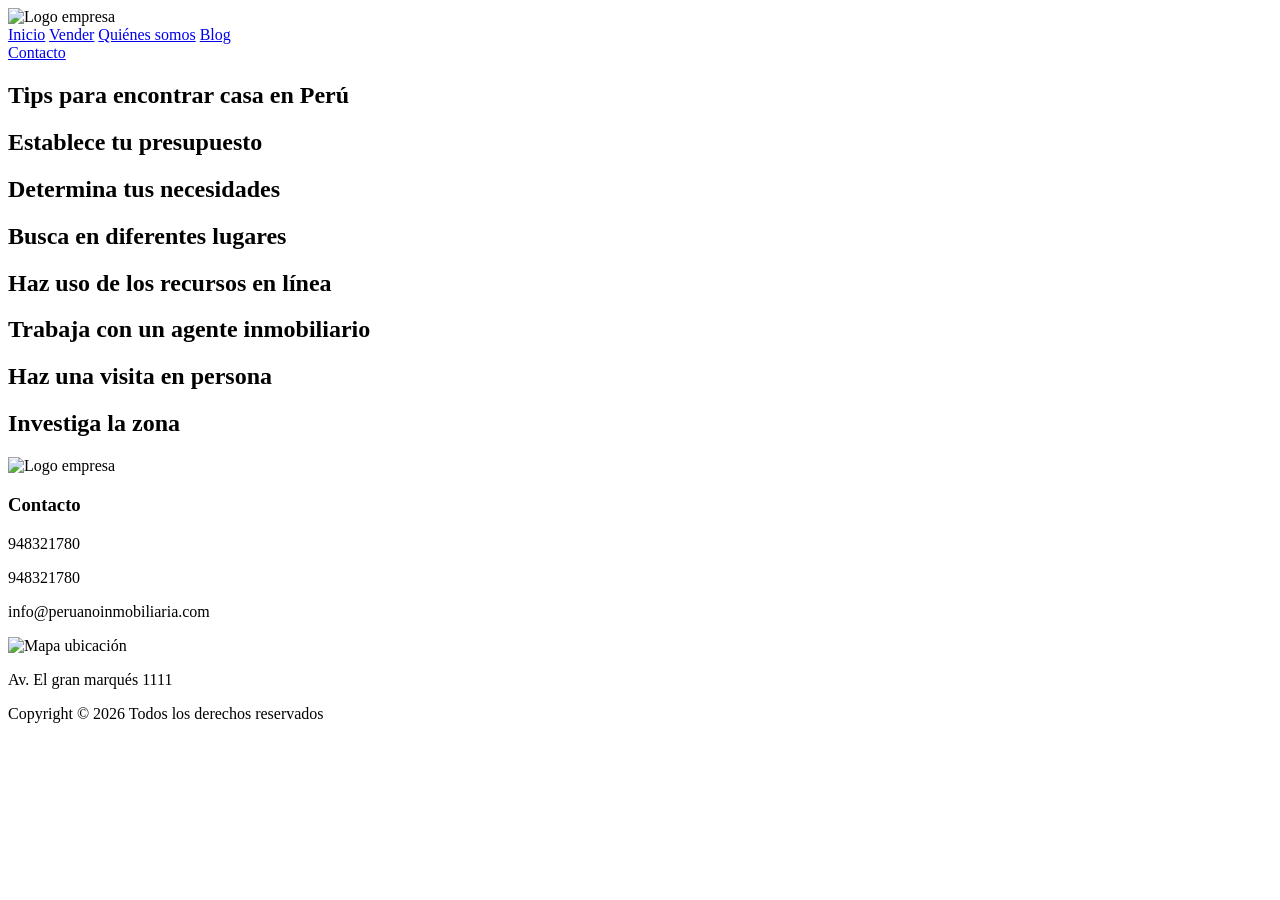
==== articulo1.html @ 03a5dbd7 "Sincronizando nuevos archivos html, css y ajustes en index" ====
<!DOCTYPE html>

<html lang="es">

<head>
    <meta charset="UTF-8">
    <meta name="viewport" content="width=device-width, initial-scale=1.0">
    <title>Tips para encontrar casa en Perú</title>
    <link rel="stylesheet" href="/CSS/art1.css">
</head>

<body>

    <!-- HEADER -->
    <header class="header">

        <div class="logo">
            <img src="../IMG/logo.png" alt="Logo empresa">
        </div>

        <nav class="nav">
            <a href="../index.html">Inicio</a>
            <a href="#">Vender</a>
            <a href="#">Quiénes somos</a>
            <a href="inicio-blog.html">Blog</a>
        </nav>

        <div class="header-btn">
            <a href="#">Contacto</a>
        </div>

    </header>

    <!-- HERO -->
    <section class="hero">

        <div class="overlay">
            <h1>Tips para encontrar casa en Perú</h1>
        </div>

    </section>

    <!-- CONTENIDO PRINCIPAL -->
    <main class="container">

        <section class="intro">
            <p>
                <!-- Aquí va el párrafo introductorio -->
            </p>
        </section>

        <!-- CONSEJO 1 -->
        <article class="tip-card">

            <div class="icon"></div>

            <div class="tip-content">
                <h2>Establece tu presupuesto</h2>
                <p>
                    <!-- Aquí va contenido del consejo -->
                </p>
            </div>

        </article>

        <!-- CONSEJO 2 -->
        <article class="tip-card">

            <div class="icon"></div>

            <div class="tip-content">
                <h2>Determina tus necesidades</h2>
                <p>
                    <!-- Aquí va contenido del consejo -->
                </p>
            </div>

        </article>

        <!-- CONSEJO 3 -->
        <article class="tip-card">

            <div class="icon"></div>

            <div class="tip-content">
                <h2>Busca en diferentes lugares</h2>
                <p>
                    <!-- Aquí va contenido del consejo -->
                </p>
            </div>

        </article>

        <!-- CONSEJO 4 -->
        <article class="tip-card">

            <div class="icon"></div>

            <div class="tip-content">
                <h2>Haz uso de los recursos en línea</h2>
                <p>
                    <!-- Aquí va contenido del consejo -->
                </p>
            </div>

        </article>

        <!-- CONSEJO 5 -->
        <article class="tip-card">

            <div class="icon"></div>

            <div class="tip-content">
                <h2>Trabaja con un agente inmobiliario</h2>
                <p>
                    <!-- Aquí va contenido del consejo -->
                </p>
            </div>

        </article>

        <!-- CONSEJO 6 -->
        <article class="tip-card">

            <div class="icon"></div>

            <div class="tip-content">
                <h2>Haz una visita en persona</h2>
                <p>
                    <!-- Aquí va contenido del consejo -->
                </p>
            </div>

        </article>

        <!-- CONSEJO 7 -->
        <article class="tip-card">

            <div class="icon"></div>

            <div class="tip-content">
                <h2>Investiga la zona</h2>
                <p>
                    <!-- Aquí va contenido del consejo -->
                </p>
            </div>

        </article>

        <!-- CONCLUSIÓN -->
        <section class="conclusion">
            <p>
                <!-- Aquí va el párrafo final o conclusión -->
            </p>
        </section>

    </main>

    <!-- FOOTER -->
    <footer class="footer">

        <div class="footer-box logo-box">
            <img src="../IMG/logo.png" alt="Logo empresa">

            <p>
                <!-- Aquí va descripción de empresa -->
            </p>
        </div>

        <div class="footer-box contact-box">
            <h3>Contacto</h3>

            <p>948321780</p>
            <p>948321780</p>
            <p>info@peruanoinmobiliaria.com</p>
        </div>

        <div class="footer-box map-box">
            <img src="../IMG/mapa.jpg" alt="Mapa ubicación">

            <p>Av. El gran marqués 1111</p>
        </div>

    </footer>

    <!-- COPYRIGHT -->
    <section class="copyright">
        <p>Copyright © 2026 Todos los derechos reservados</p>
    </section>

</body>

</html>
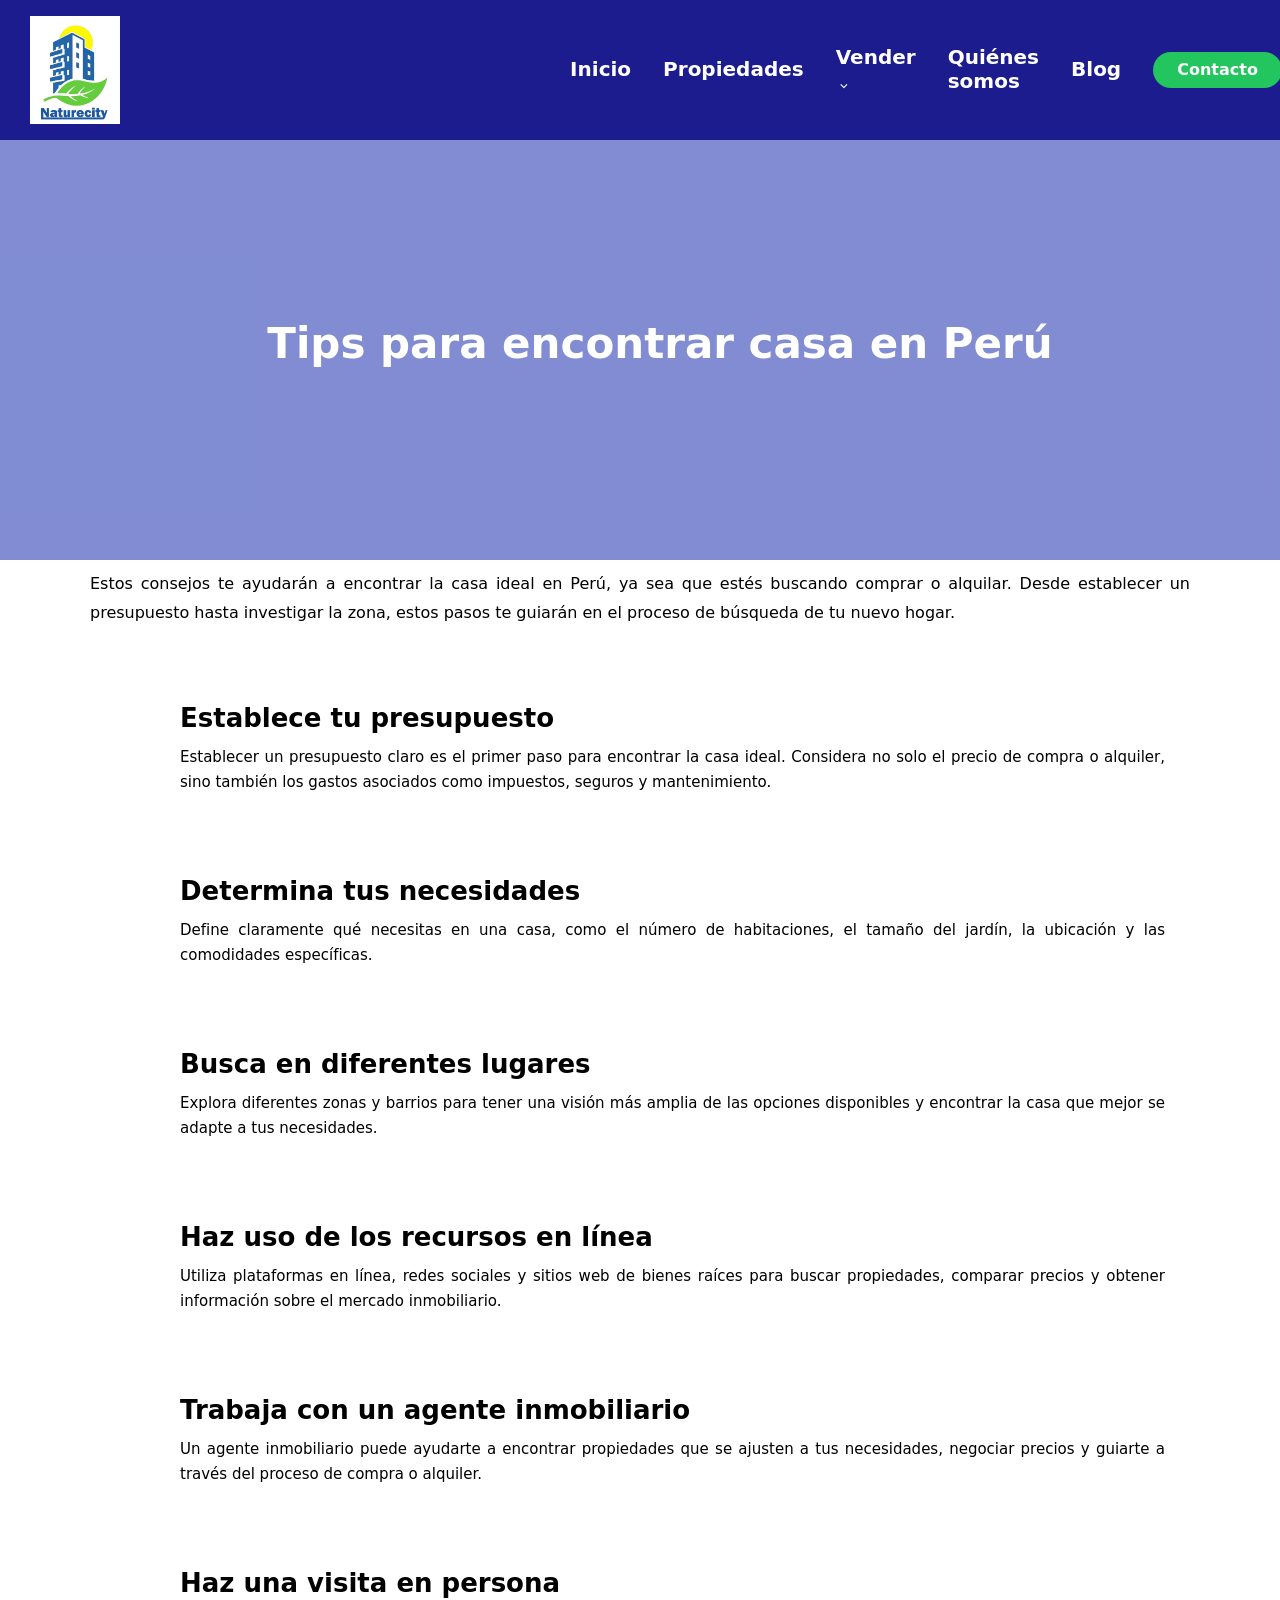
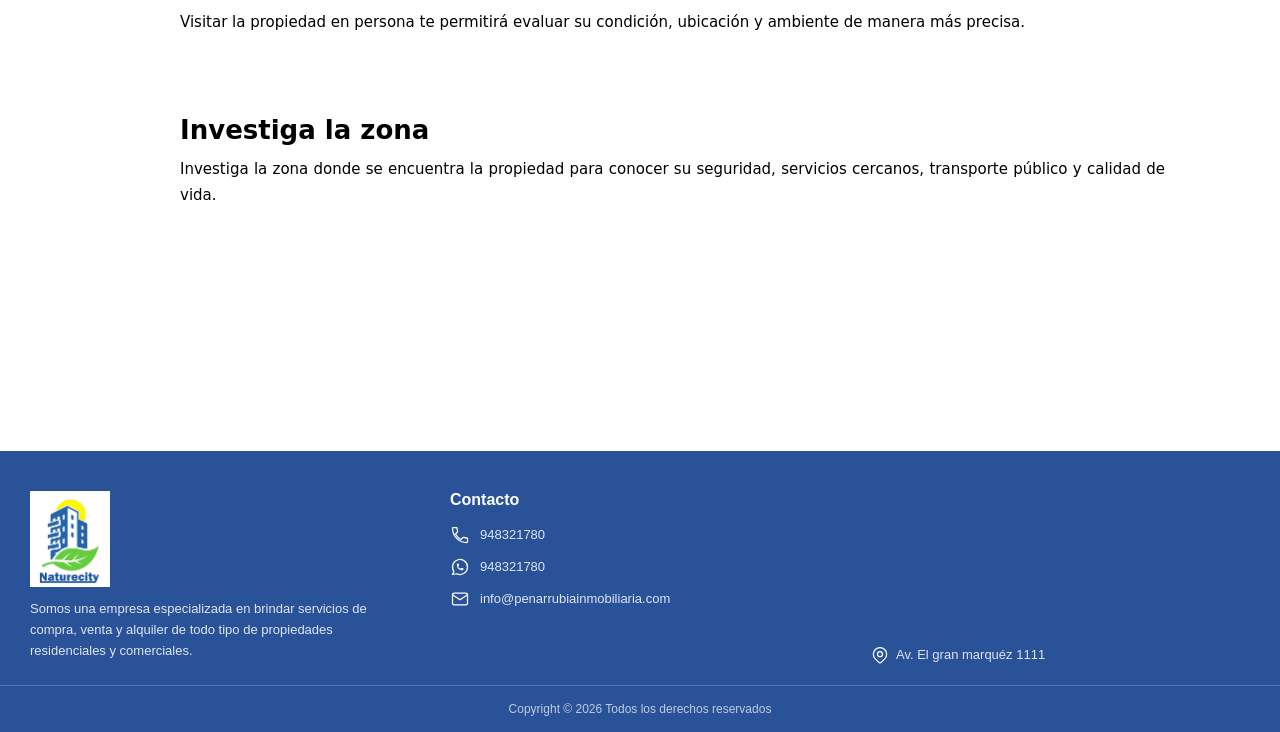
==== commit cba28ad8: "Actualización de estilos CSS y archivos HTML de artículos y blog" ====
--- a/articulo1.html
+++ b/articulo1.html
@@ -1,34 +1,40 @@
 <!DOCTYPE html>
-
 <html lang="es">
-
 <head>
     <meta charset="UTF-8">
     <meta name="viewport" content="width=device-width, initial-scale=1.0">
+     <link rel="stylesheet" href="css/art1.css">
     <title>Tips para encontrar casa en Perú</title>
-    <link rel="stylesheet" href="/CSS/art1.css">
 </head>
 
 <body>
-
-    <!-- HEADER -->
-    <header class="header">
-
-        <div class="logo">
-            <img src="../IMG/logo.png" alt="Logo empresa">
-        </div>
-
-        <nav class="nav">
-            <a href="../index.html">Inicio</a>
-            <a href="#">Vender</a>
-            <a href="#">Quiénes somos</a>
-            <a href="inicio-blog.html">Blog</a>
-        </nav>
-
-        <div class="header-btn">
-            <a href="#">Contacto</a>
-        </div>
-
+    <header class="navbar">
+        <div class="logo-container">
+            <img src="img/logo.png" alt="Logo" class="logo">
+            <nav> <!-- Desde aqui empieza el menu de navegacion -->
+                <ul class="nav-links"> <!-- Aquie empiezan las listas de navegacion que aparece en el menu-->
+                    <li>
+                        <a href="index.html">Inicio</a>
+                    </li>
+                    <li>
+                        <a href="propiedades.html">Propiedades</a>
+                    </li>
+                    <li class="dropdown">
+                            <a href="#">Vender <span class="arrow">⌵</span></a>
+                    
+                        <ul class="submenu">
+                            <li><a href="#">Comprar</a></li>
+                            <li><a href="#">Alquilar</a></li>
+                        </ul>
+                    </li>
+                    <li><a href="#" class="active">Quiénes somos</a></li>
+                    <li>
+                        <a href="blog.html">Blog</a>
+                    </li>
+                </ul>
+            </nav>
+        </div>
+        <button class="btn-contacto">Contacto</button>
     </header>
 
     <!-- HERO -->
@@ -45,7 +51,7 @@
 
         <section class="intro">
             <p>
-                <!-- Aquí va el párrafo introductorio -->
+                Estos consejos te ayudarán a encontrar la casa ideal en Perú, ya sea que estés buscando comprar o alquilar. Desde establecer un presupuesto hasta investigar la zona, estos pasos te guiarán en el proceso de búsqueda de tu nuevo hogar.
             </p>
         </section>
 
@@ -58,6 +64,7 @@
                 <h2>Establece tu presupuesto</h2>
                 <p>
                     <!-- Aquí va contenido del consejo -->
+                    Establecer un presupuesto claro es el primer paso para encontrar la casa ideal. Considera no solo el precio de compra o alquiler, sino también los gastos asociados como impuestos, seguros y mantenimiento.
                 </p>
             </div>
 
@@ -72,6 +79,7 @@
                 <h2>Determina tus necesidades</h2>
                 <p>
                     <!-- Aquí va contenido del consejo -->
+                    Define claramente qué necesitas en una casa, como el número de habitaciones, el tamaño del jardín, la ubicación y las comodidades específicas.
                 </p>
             </div>
 
@@ -86,6 +94,7 @@
                 <h2>Busca en diferentes lugares</h2>
                 <p>
                     <!-- Aquí va contenido del consejo -->
+                    Explora diferentes zonas y barrios para tener una visión más amplia de las opciones disponibles y encontrar la casa que mejor se adapte a tus necesidades.
                 </p>
             </div>
 
@@ -100,6 +109,7 @@
                 <h2>Haz uso de los recursos en línea</h2>
                 <p>
                     <!-- Aquí va contenido del consejo -->
+                    Utiliza plataformas en línea, redes sociales y sitios web de bienes raíces para buscar propiedades, comparar precios y obtener información sobre el mercado inmobiliario.
                 </p>
             </div>
 
@@ -114,6 +124,7 @@
                 <h2>Trabaja con un agente inmobiliario</h2>
                 <p>
                     <!-- Aquí va contenido del consejo -->
+                    Un agente inmobiliario puede ayudarte a encontrar propiedades que se ajusten a tus necesidades, negociar precios y guiarte a través del proceso de compra o alquiler.
                 </p>
             </div>
 
@@ -128,6 +139,7 @@
                 <h2>Haz una visita en persona</h2>
                 <p>
                     <!-- Aquí va contenido del consejo -->
+                    Visitar la propiedad en persona te permitirá evaluar su condición, ubicación y ambiente de manera más precisa.
                 </p>
             </div>
 
@@ -142,6 +154,7 @@
                 <h2>Investiga la zona</h2>
                 <p>
                     <!-- Aquí va contenido del consejo -->
+                    Investiga la zona donde se encuentra la propiedad para conocer su seguridad, servicios cercanos, transporte público y calidad de vida.
                 </p>
             </div>
 
@@ -151,6 +164,7 @@
         <section class="conclusion">
             <p>
                 <!-- Aquí va el párrafo final o conclusión -->
+                Siguiendo estos consejos, estarás mejor preparado para encontrar la casa ideal en Perú que se ajuste a tus necesidades y presupuesto. Recuerda ser paciente y persistente en tu búsqueda, ¡tu nuevo hogar te está esperando!
             </p>
         </section>
 
@@ -158,35 +172,65 @@
 
     <!-- FOOTER -->
     <footer class="footer">
-
-        <div class="footer-box logo-box">
-            <img src="../IMG/logo.png" alt="Logo empresa">
-
-            <p>
-                <!-- Aquí va descripción de empresa -->
+    <div class="footer-inner">
+
+        <!-- columna 1: logo y descripción -->
+        <div class="footer-col">
+            <img src="img/logo.png" alt="Logo" class="footer-logo">
+            <p>Somos una empresa especializada en brindar servicios de compra, venta y alquiler de todo tipo de propiedades residenciales y comerciales.</p>
+        </div>
+
+        <!-- columna 2: contacto -->
+        <div class="footer-col footer-contacto">
+            <h3>Contacto</h3>
+            <div class="footer-item">
+                <svg xmlns="http://www.w3.org/2000/svg" viewBox="0 0 24 24" stroke-width="1.5" stroke-linecap="round" stroke-linejoin="round" class="footer-icon">
+                    <path stroke="none" d="M0 0h24v24H0z" fill="none"/>
+                    <path d="M6.62 10.79C8.06 13.62 10.38 15.93 13.21 17.38L15.41 15.18C15.68 14.91 16.08 14.82 16.43 14.94C17.55 15.31 18.76 15.51 20 15.51C20.55 15.51 21 15.96 21 16.51V20C21 20.55 20.55 21 20 21C10.61 21 3 13.39 3 4C3 3.45 3.45 3 4 3H7.5C8.05 3 8.5 3.45 8.5 4C8.5 5.25 8.7 6.45 9.07 7.57C9.18 7.92 9.1 8.31 8.82 8.59L6.62 10.79Z"/>
+                </svg>
+                <span>948321780</span>
+            </div>
+            <div class="footer-item">
+                <svg xmlns="http://www.w3.org/2000/svg" viewBox="0 0 24 24" stroke-width="1.5" stroke-linecap="round" stroke-linejoin="round" class="footer-icon">
+                    <path stroke="none" d="M0 0h24v24H0z" fill="none"/>
+                    <path d="M3 21l1.65 -3.8a9 9 0 1 1 3.4 2.9l-5.05 .9"/>
+                    <path d="M9 10a.5 .5 0 0 0 1 0v-1a.5 .5 0 0 0 -1 0v1a5 5 0 0 0 5 5h1a.5 .5 0 0 0 0 -1h-1a.5 .5 0 0 0 0 1"/>
+                </svg>
+                <span>948321780</span>
+            </div>
+            <div class="footer-item">
+                <svg xmlns="http://www.w3.org/2000/svg" viewBox="0 0 24 24" stroke-width="1.5" stroke-linecap="round" stroke-linejoin="round" class="footer-icon">
+                    <path stroke="none" d="M0 0h24v24H0z" fill="none"/>
+                    <path d="M3 7a2 2 0 0 1 2 -2h14a2 2 0 0 1 2 2v10a2 2 0 0 1 -2 2h-14a2 2 0 0 1 -2 -2v-10z"/>
+                    <path d="M3 7l9 6l9 -6"/>
+                </svg>
+                <span>info@penarrubiainmobiliaria.com</span>
+            </div>
+        </div>
+
+        <!-- columna 3: mapa -->
+        <div class="footer-col footer-mapa">
+            <iframe
+                src="https://www.google.com/maps/embed?pb=!1m18!1m12!1m3!1d3153.0!2d-3.6!3d40.4!2m3!1f0!2f0!3f0!3m2!1i1024!2i768!4f13.1!3m3!1m2!1s0x0%3A0x0!2zNDAlMjczMi40IlMgM8KwMzYnMDAuMCJX!5e0!3m2!1ses!2ses!4v1"
+                width="100%" height="150" style="border:0; border-radius:8px;" allowfullscreen="" loading="lazy">
+            </iframe>
+            <p class="footer-direccion">
+                <svg xmlns="http://www.w3.org/2000/svg" viewBox="0 0 24 24" stroke-width="1.5" stroke-linecap="round" stroke-linejoin="round" class="footer-icon">
+                    <path stroke="none" d="M0 0h24v24H0z" fill="none"/>
+                    <path d="M12 11m-3 0a3 3 0 1 0 6 0a3 3 0 1 0 -6 0"/>
+                    <path d="M17.657 16.657l-4.243 4.243a2 2 0 0 1 -2.827 0l-4.244 -4.243a8 8 0 1 1 11.314 0z"/>
+                </svg>
+                Av. El gran marquéz 1111
             </p>
         </div>
 
-        <div class="footer-box contact-box">
-            <h3>Contacto</h3>
-
-            <p>948321780</p>
-            <p>948321780</p>
-            <p>info@peruanoinmobiliaria.com</p>
-        </div>
-
-        <div class="footer-box map-box">
-            <img src="../IMG/mapa.jpg" alt="Mapa ubicación">
-
-            <p>Av. El gran marqués 1111</p>
-        </div>
-
-    </footer>
-
-    <!-- COPYRIGHT -->
-    <section class="copyright">
+    </div>
+
+    <!-- copyright -->
+    <div class="footer-copyright">
         <p>Copyright © 2026 Todos los derechos reservados</p>
-    </section>
+    </div>
+</footer>
 
 </body>
 
--- a/css/art1.css
+++ b/css/art1.css
@@ -0,0 +1,555 @@
+* {
+    padding: 0;
+    margin: 0;
+    font-family: system-ui, -apple-system, BlinkMacSystemFont, 'Segoe UI', Roboto, Oxygen, Ubuntu, Cantarell, 'Open Sans', 'Helvetica Neue', sans-serif;
+}
+
+body {
+    background-color: rgb(45, 174, 43)
+        /* Ahora el verde solo vivirá dentro del header */
+}
+
+body {
+    background: white;
+    margin: 0;
+    padding: 0;
+
+}
+
+header {
+    /* Estilos para el header o encabezado*/
+    background-color: rgb(28, 28, 143);
+    /* Ajusta el color según tus necesidades */
+    display: flex;
+    justify-content: center;
+    /* Centra horizontalmente el contenido del header */
+    align-items: center;
+    /* Centra verticalmente el contenido del header */
+    height: 140px;
+    /* Ajusta la altura del header según tus necesidades */
+}
+
+.logo-container {
+    display: flex;
+    /* Establece el contenedor como un flexbox */
+    justify-content: space-between;
+    /* Centra horizontalmente los elementos dentro del contenedor */
+    align-items: center;
+    /* Centra verticalmente los elementos dentro del contenedor */
+    gap: 450px;
+    /* Ajusta el valor según tus necesidades */
+    width: 100%;
+    /* Asegura que el contenedor ocupe todo el ancho disponible */
+    padding: 0 2rem;
+    /* Agrega un poco de espacio a los lados del contenedor */
+    height: 150px;
+    /* Asegura que el contenedor tenga la misma altura que el header */
+}
+
+nav {
+    display: flex;
+    align-items: center;
+    /* Ajusta el espacio entre los enlaces */
+
+
+}
+
+.nav-links {
+    display: flex;
+    align-items: center;
+    gap: 2rem;
+    list-style: none;
+}
+
+.nav-links li {
+    position: relative;
+    /* Establece la posición relativa para el elemento de la lista */
+}
+
+nav li a {
+    text-decoration: none;
+    /* Elimina el subrayado de los enlaces */
+    color: white;
+    /* Ajusta el color según tus necesidades */
+    font-size: 20px;
+    /* Ajusta el valor según tus necesidades */
+    font-weight: 600;
+    /* Ajusta el valor según tus necesidades */
+    border-bottom: 2px solid transparent;
+    /* Agrega un borde inferior transparente para el efecto hover */
+    transition: border-color .4s ease;
+    /* Agrega una transición suave para el efecto hover */
+    display: block;
+
+}
+
+nav li a:hover {
+    border-bottom: 2px solid white;
+    /* Cambia el color del borde inferior al hacer hover */
+}
+
+.menu {
+    list-style: none;
+    /* Elimina los puntos de la lista */
+    display: flex;
+    gap: 2rem;
+}
+
+/*Menu con dropdown*/
+.menu {
+    list-style: none;
+    display: flex;
+    gap: 2rem;
+}
+
+/*PADRE*/
+.menu li {
+    position: relative;
+    /* Establece la posición relativa para el elemento de la lista */
+
+}
+
+/*links*/
+.menu a {
+    text-decoration: none;
+    color: white;
+    font-size: 20px;
+    font-weight: 600;
+}
+
+/*Submenu oculto*/
+.submenu {
+    position: absolute;
+    top: 100%;
+    left: 0;
+    background: white;
+    list-style: none;
+    padding: 0;
+    margin: 0;
+    min-width: 160px;
+    border-radius: 6px;
+    box-shadow: 0 4px 12px rgba(0, 0, 0, 0.2);
+    z-index: 999;
+
+    /* Animación slide down */
+    max-height: 0;
+    /* ← empieza colapsado */
+    overflow: hidden;
+    /* ← oculta el contenido */
+    opacity: 0;
+    transition: max-height 0.35s ease, opacity 0.3s ease, padding 0.3s ease;
+}
+
+.submenu li a {
+    display: block;
+    padding: 10px 16px;
+    color: black;
+    font-size: 15px;
+    font-weight: 400;
+    text-decoration: none;
+    transition: background 0.2s ease;
+}
+
+.submenu li a:hover {
+    background: #f2f2f2;
+}
+
+.dropdown:hover .submenu {
+    max-height: 200px;
+    /* ← se expande hacia abajo */
+    opacity: 1;
+    padding: 6px 0;
+}
+
+.arrow {
+    display: inline-block;
+    transition: transform 0.3s;
+    font-size: 12px;
+    margin-left: 4px;
+}
+
+.dropdown:hover .arrow {
+    transform: rotate(180deg);
+}
+
+.btn-contacto {
+    background-color: #22c55e;
+    color: white;
+    border: none;
+    padding: 10px 24px;
+    border-radius: 999px;
+    font-size: 16px;
+    font-weight: 600;
+    cursor: pointer;
+    transition: background-color 0.3s ease, transform 0.2s ease, box-shadow 0.3s ease;
+
+    /* Esto es importante para que se vea bien en <button> */
+    outline: none;
+    font-family: inherit;
+    /* ← los <button> no heredan la fuente automáticamente */
+    line-height: 1;
+}
+
+.btn-contacto:hover {
+    background-color: #16a34a;
+    transform: translateY(-2px);
+    box-shadow: 0 6px 16px rgba(34, 197, 94, 0.4);
+}
+
+.btn-contacto:active {
+    transform: translateY(0);
+    box-shadow: none;
+}
+
+.page-wrapper {
+    max-width: 1100px;
+    margin: 0 auto;
+    background: white;
+    box-shadow: 0 0 20px rgba(0, 0, 0, 0.1);
+}
+
+.portada-container {
+    width: 100%;
+}
+
+.portada {
+    width: 100%;
+    height: 100%;
+    object-fit: cover;
+    display: block;
+}
+
+img {
+    width: 90px;
+
+}
+/* ================= HERO ================= */
+
+.hero {
+    background-image: url("../IMG/casa-banner.jpg");
+    background-size: cover;
+    background-position: center;
+    height: 380px;
+    position: relative;
+}
+
+.overlay {
+    width: 100%;
+    height: 100%;
+    background: rgba(26, 47, 173, 0.55);
+    display: flex;
+    justify-content: center;
+    align-items: center;
+    padding: 20px;
+}
+
+.overlay h1 {
+    color: white;
+    font-size: 42px;
+    font-weight: 700;
+    text-align: center;
+    max-width: 800px;
+    line-height: 1.3;
+    border-bottom: 4px solid var(--accent);
+    padding-bottom: 12px;
+}
+
+/* ================= MAIN ================= */
+
+.container {
+    max-width: 1100px;
+    margin: auto;
+    padding: 50px 30px;
+    background-color: white;
+}
+
+.intro {
+    margin-bottom: 50px;
+}
+
+.intro p {
+    font-size: 16px;
+    line-height: 1.8;
+    color: var(--text-light);
+    text-align: justify;
+}
+
+/* ================= TIPS ================= */
+
+.tip-card {
+    display: flex;
+    align-items: flex-start;
+    gap: 20px;
+    margin-bottom: 30px;
+    background: white;
+    padding: 25px;
+    border-radius: 12px;
+    box-shadow: var(--shadow);
+}
+
+.icon {
+    width: 45px;
+    height: 45px;
+    background-color: var(--accent);
+    border-radius: 50%;
+    flex-shrink: 0;
+    margin-top: 5px;
+}
+
+.tip-content {
+    flex: 1;
+}
+
+.tip-content h2 {
+    color: var(--primary);
+    font-size: 26px;
+    margin-bottom: 12px;
+    font-weight: 700;
+}
+
+.tip-content p {
+    font-size: 15px;
+    line-height: 1.7;
+    color: var(--text-light);
+    text-align: justify;
+}
+
+/* ================= CONCLUSION ================= */
+
+.conclusion {
+    margin-top: 40px;
+    background: var(--dark-section);
+    padding: 35px;
+    border-radius: 12px;
+}
+
+.conclusion p {
+    font-size: 16px;
+    line-height: 1.8;
+    color: rgba(255,255,255,0.9);
+    text-align: justify;
+}
+
+/* ================= FOOTER ================= */
+/* PIE */
+.footer {
+    background: #2a5298;
+    width: 100%;
+    box-sizing: border-box;
+}
+
+.footer-inner {
+    display: flex;
+    flex-direction: row;
+    align-items: flex-start;
+    gap: 40px;
+    padding: 40px 30px 20px 30px;
+    box-sizing: border-box;
+}
+
+.footer-col {
+    flex: 1;
+}
+
+.footer-logo {
+    width: 80px;
+    margin-bottom: 12px;
+    display: block;
+}
+
+.footer-col p {
+    font-size: 13px;
+    color: rgba(255, 255, 255, 0.85);
+    font-family: Arial, sans-serif;
+    line-height: 1.6;
+    margin: 0;
+}
+
+.footer-contacto h3 {
+    color: white;
+    font-size: 16px;
+    font-weight: 700;
+    font-family: Arial, sans-serif;
+    margin: 0 0 16px 0;
+}
+
+.footer-item {
+    display: flex;
+    align-items: center;
+    gap: 10px;
+    margin-bottom: 12px;
+}
+
+.footer-item span {
+    color: rgba(255, 255, 255, 0.85);
+    font-size: 13px;
+    font-family: Arial, sans-serif;
+}
+
+.footer-icon {
+    width: 20px;
+    height: 20px;
+    stroke: white;
+    fill: none;
+    flex-shrink: 0;
+}
+
+.footer-direccion {
+    display: flex;
+    align-items: center;
+    gap: 6px;
+    margin-top: 8px;
+    color: rgba(255, 255, 255, 0.85) !important;
+    font-size: 13px;
+    font-family: Arial, sans-serif;
+}
+
+.footer-copyright {
+    text-align: center;
+    padding: 16px;
+    border-top: 1px solid rgba(255, 255, 255, 0.2);
+}
+
+.footer-copyright p {
+    color: rgba(255, 255, 255, 0.7);
+    font-size: 12px;
+    font-family: Arial, sans-serif;
+    margin: 0;
+}
+
+
+/* ---- PROPIEDADES ---- */
+
+.propiedades-seccion {
+  max-width: 1200px; /* Ancho máximo para centrar el contenido */
+  margin: 40px auto; /* Centra la sección y agrega espacio arriba y abajo */
+  padding: 0 20px; /* Espacio horizontal para que no toque los bordes en pantallas pequeñas */
+}
+
+.propiedades-seccion h1 {
+  font-size: 28px;
+  margin-bottom: 30px;
+  color: #1a2fad;
+}
+
+.propiedades-grid {
+  display: grid;
+  grid-template-columns: repeat(4, 1fr);
+  gap: 20px;
+}
+.filtros {
+  display: flex;
+  gap: 10px;
+  margin-bottom: 25px;
+}
+
+.filtro-btn {
+  padding: 8px 20px;
+  border-radius: 6px;
+  border: 2px solid #1a2fad;
+  background: white;
+  color: #1a2fad;
+  font-size: 14px;
+  cursor: pointer;
+  transition: all 0.2s;
+}
+
+.filtro-btn:hover {
+  background: #1a2fad;
+  color: white;
+}
+
+.filtro-btn.activo {
+  background: #1a2fad;
+  color: white;
+}
+
+.prop-card {
+  background: white;
+  border-radius: 12px;
+  overflow: hidden;
+  box-shadow: 0 2px 10px rgba(0,0,0,0.08);
+  transition: transform 0.2s;
+}
+
+.prop-card:hover {
+  transform: translateY(-4px);
+}
+
+.prop-card img {
+  width: 100%;
+  height: 180px;
+  object-fit: cover;
+}
+
+.prop-info {
+  padding: 15px;
+}
+
+.prop-info h3 {
+  font-size: 16px;
+  margin-bottom: 5px;
+}
+
+.prop-ubicacion {
+  font-size: 12px;
+  color: #888;
+  margin-bottom: 8px;
+}
+
+.prop-precio {
+  font-size: 17px;
+  font-weight: bold;
+  color: #1a2fad;
+  margin-bottom: 8px;
+}
+
+.prop-detalles {
+  font-size: 12px;
+  color: #666;
+}
+
+.prop-btn {
+  display: inline-block;
+  background: #1a2fad;
+  color: white;
+  padding: 8px 16px;
+  border-radius: 6px;
+  text-decoration: none;
+  font-size: 13px;
+}
+
+.prop-botones {
+  display: flex;
+  align-items: center;
+  gap: 10px;
+  margin-top: 12px;
+}
+
+.prop-disponible {
+  padding: 8px 16px;
+  border-radius: 6px;
+  font-size: 13px;
+  font-weight: bold;
+  cursor: default;
+}
+
+.disponible {
+  background: #27ae60;
+  color: white;
+  border: none;
+}
+
+.no-disponible {
+  background: #e74c3c;
+  color: white;
+  border: none;
+}
+
+@media (max-width: 900px) {
+  .propiedades-grid { grid-template-columns: repeat(2, 1fr); }
+}
+
+@media (max-width: 500px) {
+  .propiedades-grid { grid-template-columns: 1fr; }
+}
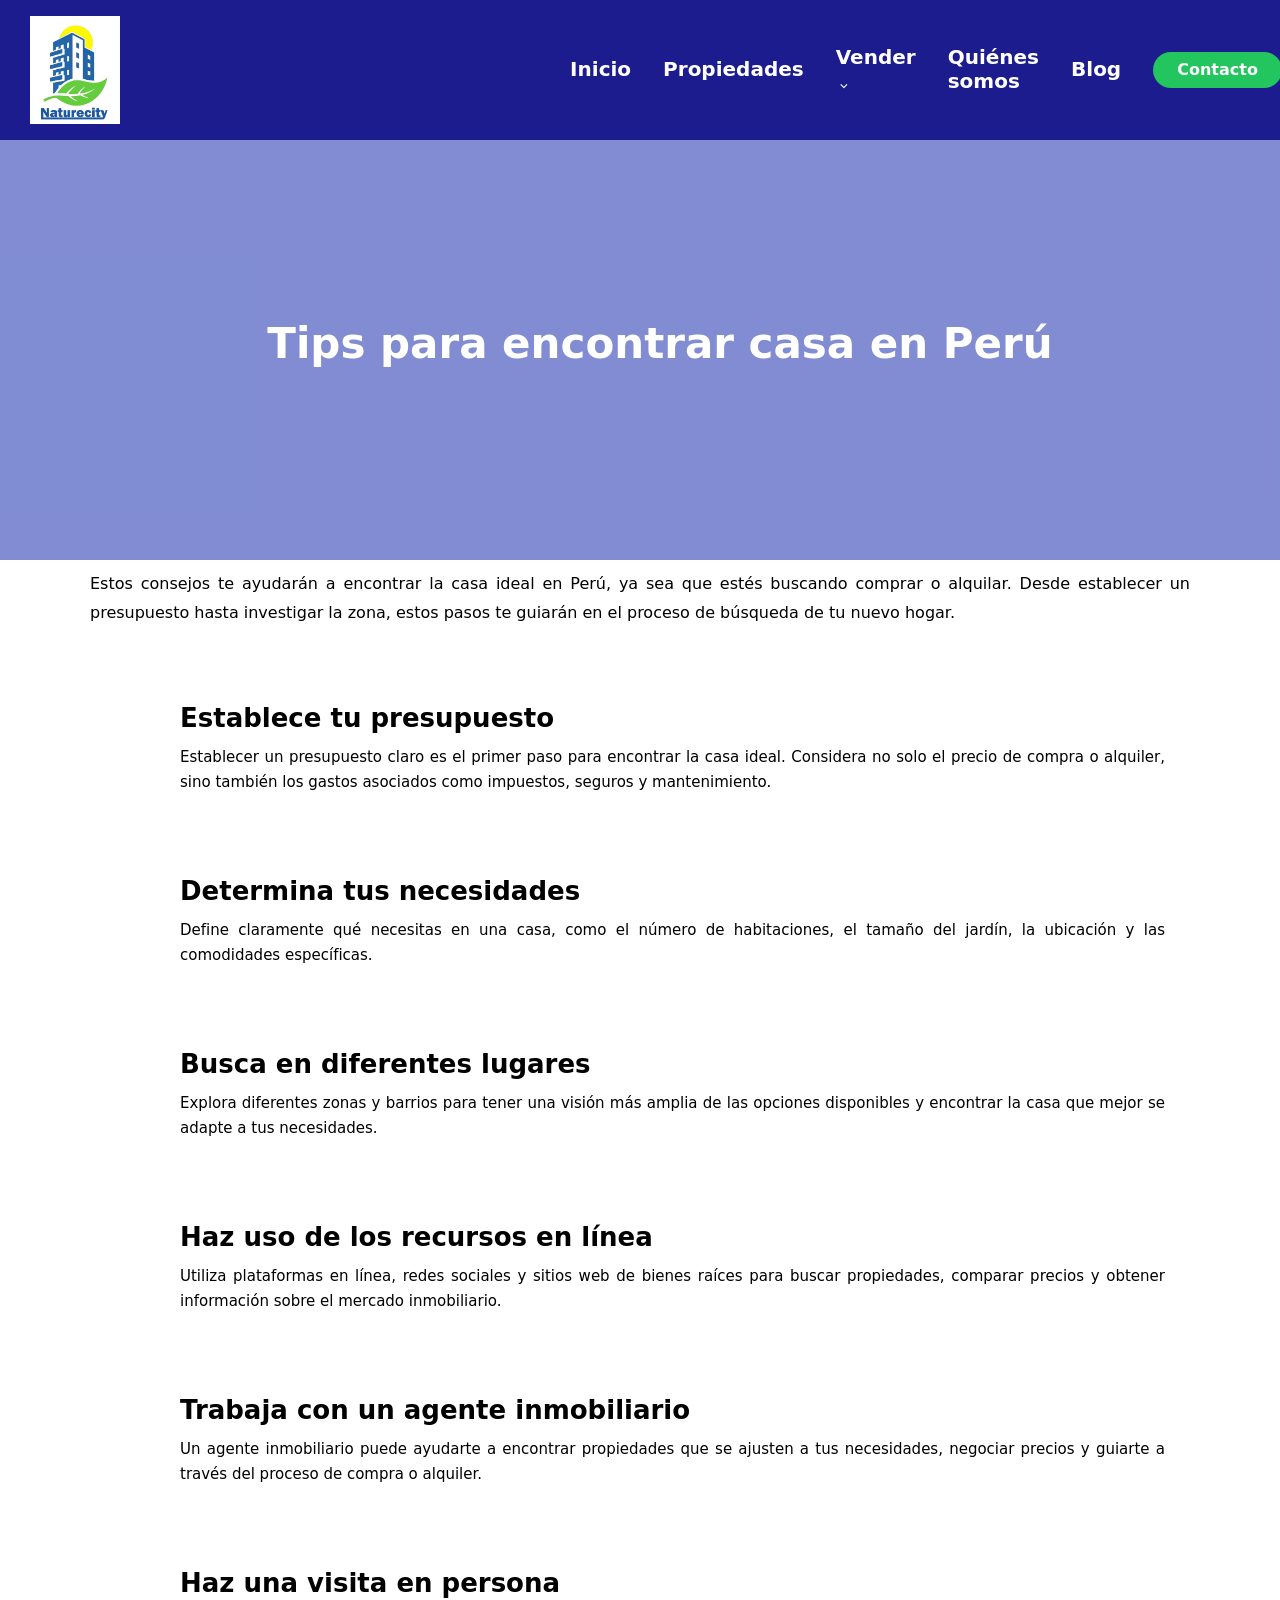
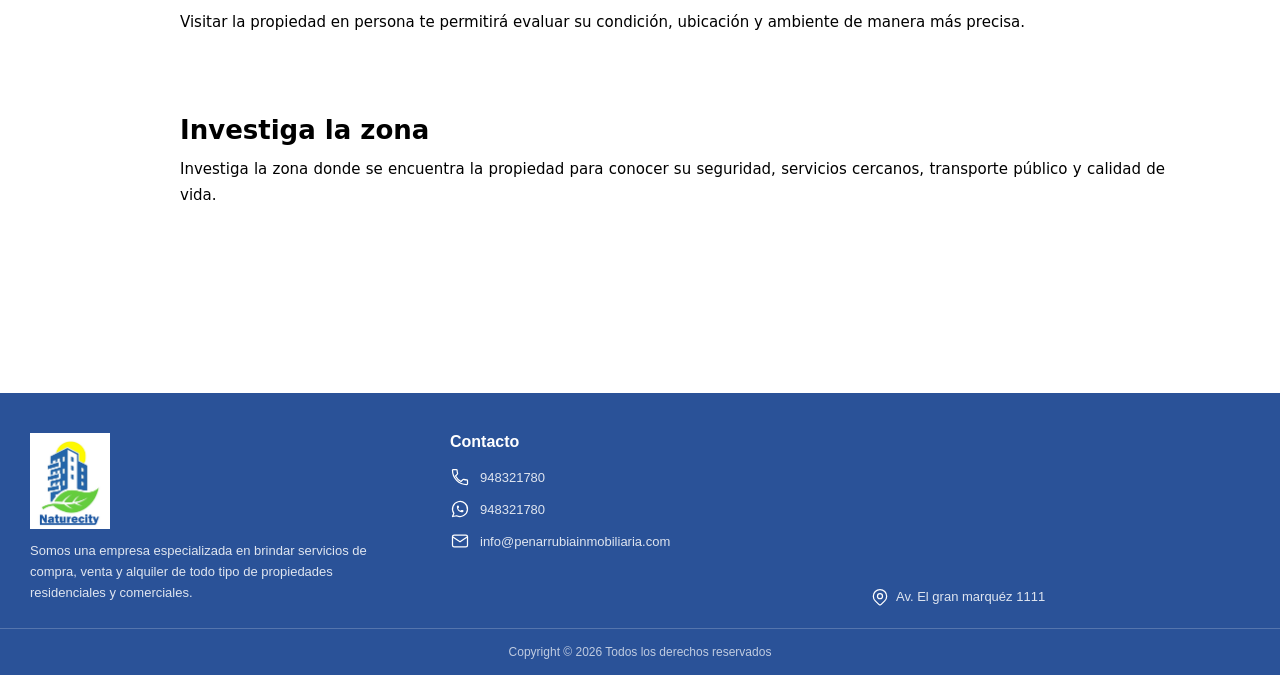
==== commit 37c57c44: "Agregando imágenes de blog y decoración, y actualizando archivos HTML" ====
--- a/articulo1.html
+++ b/articulo1.html
@@ -164,7 +164,8 @@
         <section class="conclusion">
             <p>
                 <!-- Aquí va el párrafo final o conclusión -->
-                Siguiendo estos consejos, estarás mejor preparado para encontrar la casa ideal en Perú que se ajuste a tus necesidades y presupuesto. Recuerda ser paciente y persistente en tu búsqueda, ¡tu nuevo hogar te está esperando!
+                 
+                 
             </p>
         </section>
 
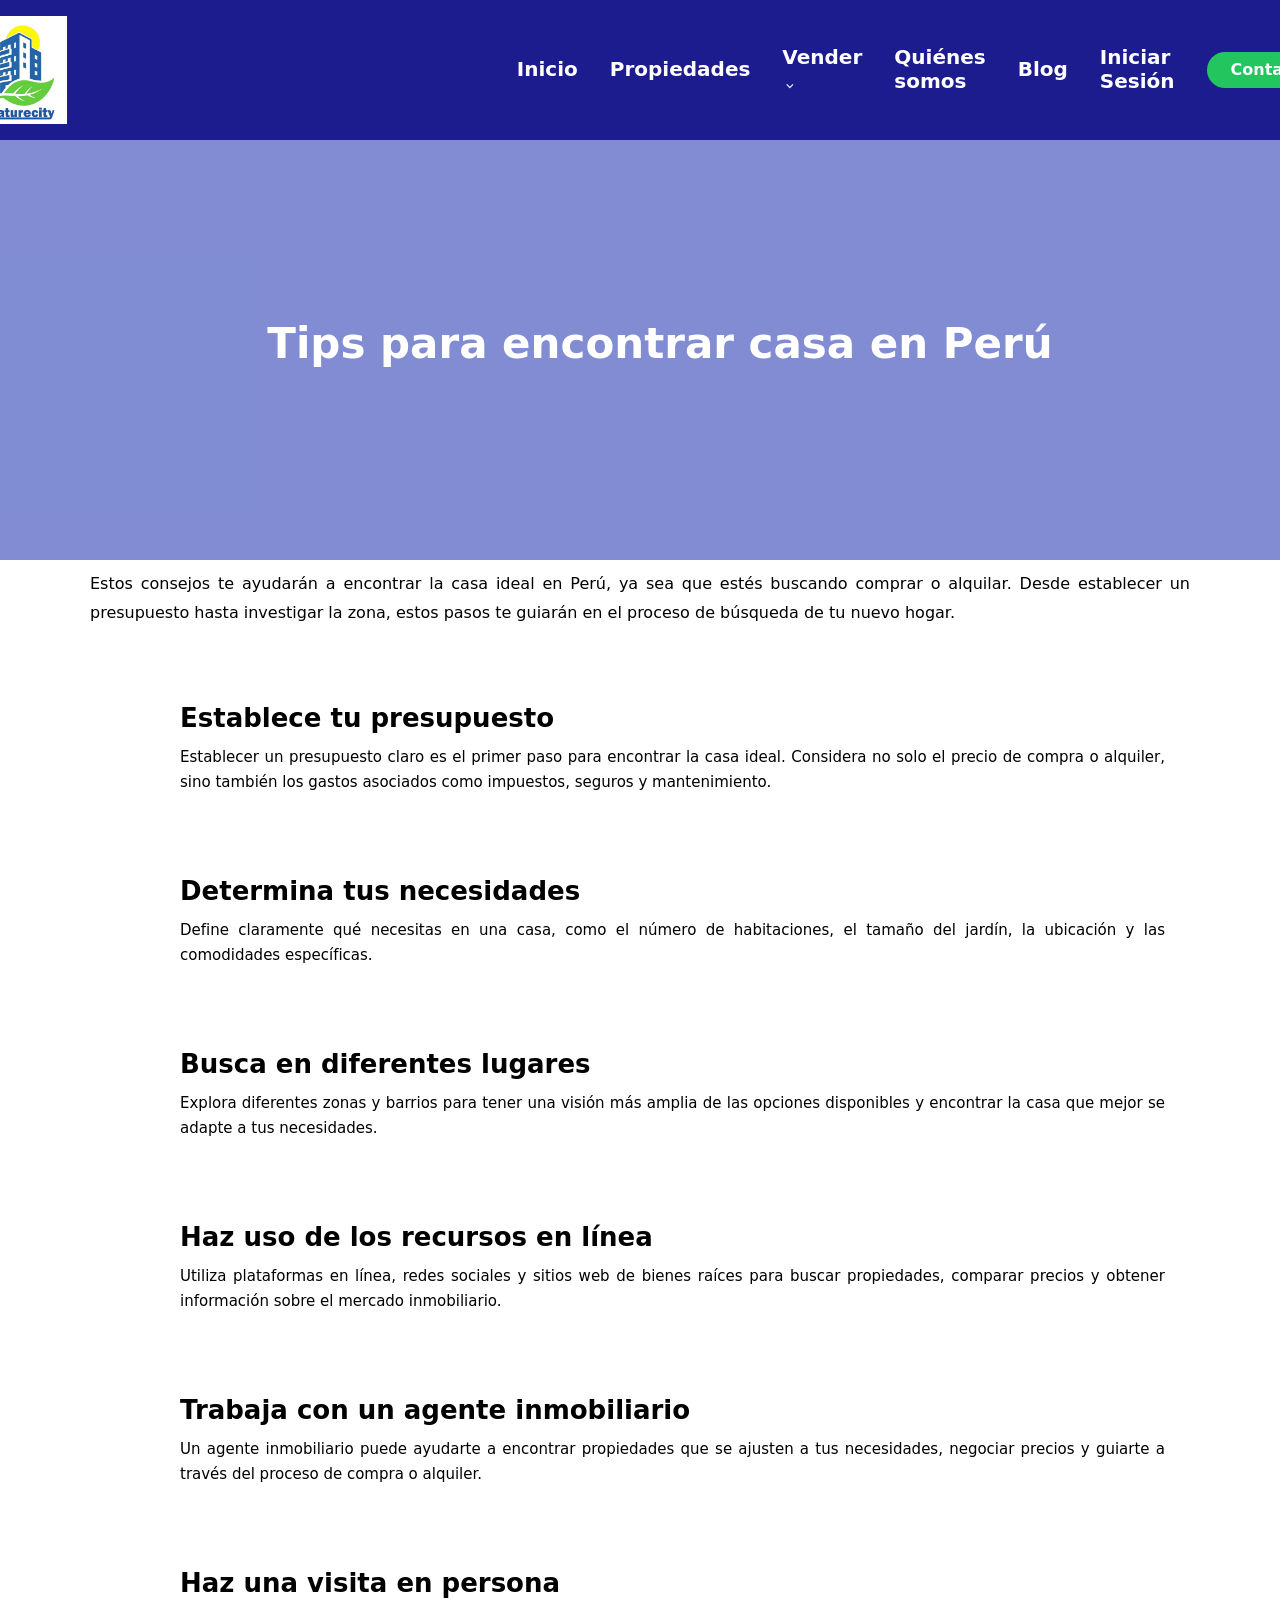
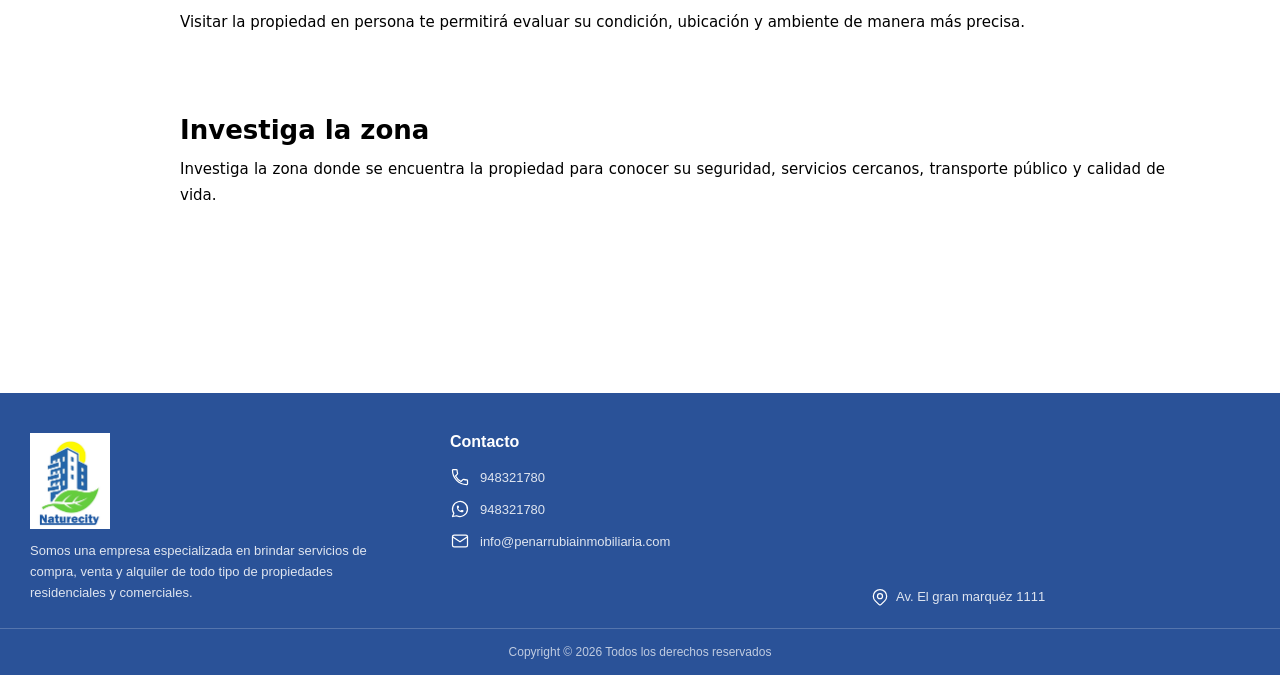
==== commit 01ad85f1: "login" ====
--- a/articulo1.html
+++ b/articulo1.html
@@ -20,21 +20,24 @@
                         <a href="propiedades.html">Propiedades</a>
                     </li>
                     <li class="dropdown">
-                            <a href="#">Vender <span class="arrow">⌵</span></a>
-                    
+                        <a href="#">Vender <span class="arrow">⌵</span></a>
+
                         <ul class="submenu">
                             <li><a href="#">Comprar</a></li>
                             <li><a href="#">Alquilar</a></li>
                         </ul>
                     </li>
-                    <li><a href="#" class="active">Quiénes somos</a></li>
-                    <li>
-                        <a href="blog.html">Blog</a>
-                    </li>
+                    <li><a href="pagina2.html" class="active">Quiénes somos</a></li>
+                    <li><a href="blog.html">Blog</a></li>
+                    <li><a href="login.html" class="active">Iniciar Sesión
+                        
+                    </a></li>
                 </ul>
             </nav>
         </div>
-        <button class="btn-contacto">Contacto</button>
+        <a href="vista4.html">
+            <button class="btn-contacto">Contacto</button>
+        </a>
     </header>
 
     <!-- HERO -->
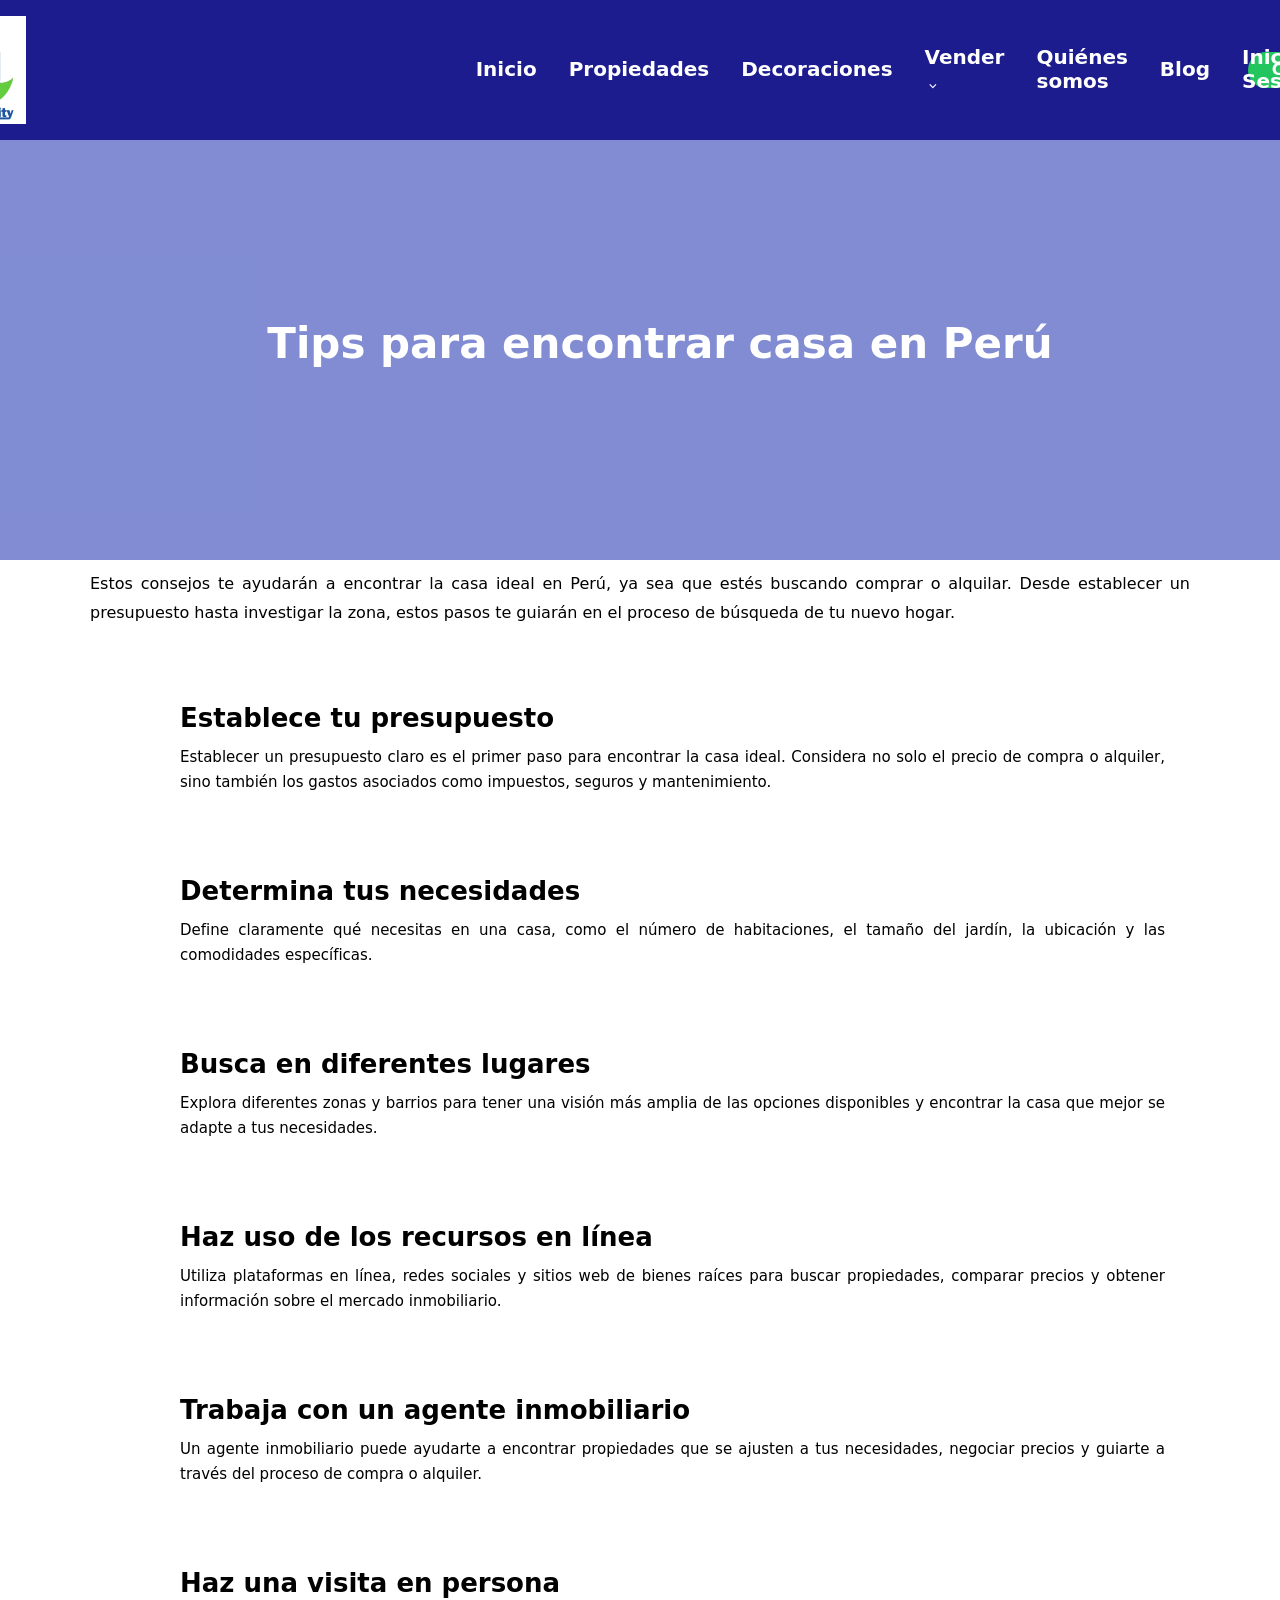
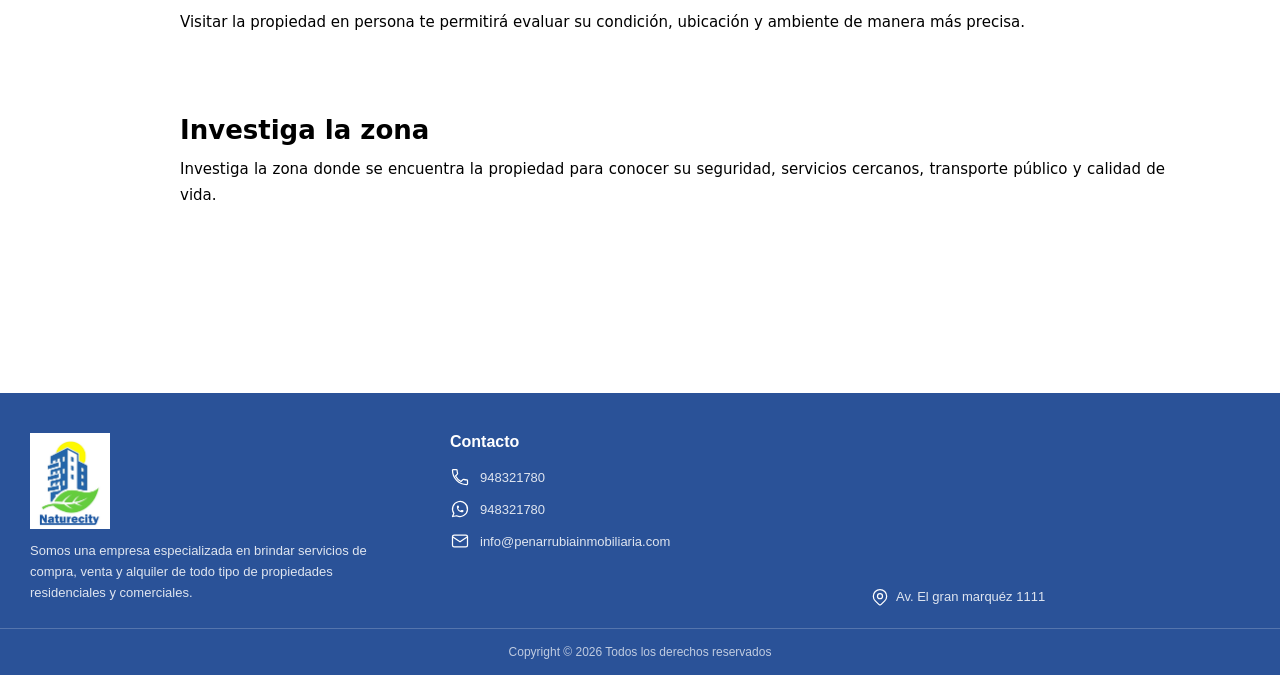
==== commit 25d3c2c0: "Se agrego carrito y decoraciones" ====
--- a/articulo1.html
+++ b/articulo1.html
@@ -1,9 +1,10 @@
 <!DOCTYPE html>
 <html lang="es">
+
 <head>
     <meta charset="UTF-8">
     <meta name="viewport" content="width=device-width, initial-scale=1.0">
-     <link rel="stylesheet" href="css/art1.css">
+    <link rel="stylesheet" href="css/art1.css">
     <title>Tips para encontrar casa en Perú</title>
 </head>
 
@@ -11,27 +12,21 @@
     <header class="navbar">
         <div class="logo-container">
             <img src="img/logo.png" alt="Logo" class="logo">
-            <nav> <!-- Desde aqui empieza el menu de navegacion -->
-                <ul class="nav-links"> <!-- Aquie empiezan las listas de navegacion que aparece en el menu-->
-                    <li>
-                        <a href="index.html">Inicio</a>
-                    </li>
-                    <li>
-                        <a href="propiedades.html">Propiedades</a>
-                    </li>
+            <nav>
+                <ul class="nav-links">
+                    <li><a href="index.html">Inicio</a></li>
+                    <li><a href="propiedades.html">Propiedades</a></li>
+                    <li><a href="decoraciones.html" class="active">Decoraciones</a></li>
                     <li class="dropdown">
                         <a href="#">Vender <span class="arrow">⌵</span></a>
-
                         <ul class="submenu">
                             <li><a href="#">Comprar</a></li>
                             <li><a href="#">Alquilar</a></li>
                         </ul>
                     </li>
-                    <li><a href="pagina2.html" class="active">Quiénes somos</a></li>
+                    <li><a href="pagina2.html">Quiénes somos</a></li>
                     <li><a href="blog.html">Blog</a></li>
-                    <li><a href="login.html" class="active">Iniciar Sesión
-                        
-                    </a></li>
+                    <li><a href="login.html" class="active">Iniciar Sesión</a></li>
                 </ul>
             </nav>
         </div>
@@ -54,7 +49,9 @@
 
         <section class="intro">
             <p>
-                Estos consejos te ayudarán a encontrar la casa ideal en Perú, ya sea que estés buscando comprar o alquilar. Desde establecer un presupuesto hasta investigar la zona, estos pasos te guiarán en el proceso de búsqueda de tu nuevo hogar.
+                Estos consejos te ayudarán a encontrar la casa ideal en Perú, ya sea que estés buscando comprar o
+                alquilar. Desde establecer un presupuesto hasta investigar la zona, estos pasos te guiarán en el proceso
+                de búsqueda de tu nuevo hogar.
             </p>
         </section>
 
@@ -67,7 +64,9 @@
                 <h2>Establece tu presupuesto</h2>
                 <p>
                     <!-- Aquí va contenido del consejo -->
-                    Establecer un presupuesto claro es el primer paso para encontrar la casa ideal. Considera no solo el precio de compra o alquiler, sino también los gastos asociados como impuestos, seguros y mantenimiento.
+                    Establecer un presupuesto claro es el primer paso para encontrar la casa ideal. Considera no solo el
+                    precio de compra o alquiler, sino también los gastos asociados como impuestos, seguros y
+                    mantenimiento.
                 </p>
             </div>
 
@@ -82,7 +81,8 @@
                 <h2>Determina tus necesidades</h2>
                 <p>
                     <!-- Aquí va contenido del consejo -->
-                    Define claramente qué necesitas en una casa, como el número de habitaciones, el tamaño del jardín, la ubicación y las comodidades específicas.
+                    Define claramente qué necesitas en una casa, como el número de habitaciones, el tamaño del jardín,
+                    la ubicación y las comodidades específicas.
                 </p>
             </div>
 
@@ -97,7 +97,8 @@
                 <h2>Busca en diferentes lugares</h2>
                 <p>
                     <!-- Aquí va contenido del consejo -->
-                    Explora diferentes zonas y barrios para tener una visión más amplia de las opciones disponibles y encontrar la casa que mejor se adapte a tus necesidades.
+                    Explora diferentes zonas y barrios para tener una visión más amplia de las opciones disponibles y
+                    encontrar la casa que mejor se adapte a tus necesidades.
                 </p>
             </div>
 
@@ -112,7 +113,8 @@
                 <h2>Haz uso de los recursos en línea</h2>
                 <p>
                     <!-- Aquí va contenido del consejo -->
-                    Utiliza plataformas en línea, redes sociales y sitios web de bienes raíces para buscar propiedades, comparar precios y obtener información sobre el mercado inmobiliario.
+                    Utiliza plataformas en línea, redes sociales y sitios web de bienes raíces para buscar propiedades,
+                    comparar precios y obtener información sobre el mercado inmobiliario.
                 </p>
             </div>
 
@@ -127,7 +129,8 @@
                 <h2>Trabaja con un agente inmobiliario</h2>
                 <p>
                     <!-- Aquí va contenido del consejo -->
-                    Un agente inmobiliario puede ayudarte a encontrar propiedades que se ajusten a tus necesidades, negociar precios y guiarte a través del proceso de compra o alquiler.
+                    Un agente inmobiliario puede ayudarte a encontrar propiedades que se ajusten a tus necesidades,
+                    negociar precios y guiarte a través del proceso de compra o alquiler.
                 </p>
             </div>
 
@@ -142,7 +145,8 @@
                 <h2>Haz una visita en persona</h2>
                 <p>
                     <!-- Aquí va contenido del consejo -->
-                    Visitar la propiedad en persona te permitirá evaluar su condición, ubicación y ambiente de manera más precisa.
+                    Visitar la propiedad en persona te permitirá evaluar su condición, ubicación y ambiente de manera
+                    más precisa.
                 </p>
             </div>
 
@@ -157,7 +161,8 @@
                 <h2>Investiga la zona</h2>
                 <p>
                     <!-- Aquí va contenido del consejo -->
-                    Investiga la zona donde se encuentra la propiedad para conocer su seguridad, servicios cercanos, transporte público y calidad de vida.
+                    Investiga la zona donde se encuentra la propiedad para conocer su seguridad, servicios cercanos,
+                    transporte público y calidad de vida.
                 </p>
             </div>
 
@@ -167,8 +172,8 @@
         <section class="conclusion">
             <p>
                 <!-- Aquí va el párrafo final o conclusión -->
-                 
-                 
+
+
             </p>
         </section>
 
@@ -176,65 +181,72 @@
 
     <!-- FOOTER -->
     <footer class="footer">
-    <div class="footer-inner">
-
-        <!-- columna 1: logo y descripción -->
-        <div class="footer-col">
-            <img src="img/logo.png" alt="Logo" class="footer-logo">
-            <p>Somos una empresa especializada en brindar servicios de compra, venta y alquiler de todo tipo de propiedades residenciales y comerciales.</p>
-        </div>
-
-        <!-- columna 2: contacto -->
-        <div class="footer-col footer-contacto">
-            <h3>Contacto</h3>
-            <div class="footer-item">
-                <svg xmlns="http://www.w3.org/2000/svg" viewBox="0 0 24 24" stroke-width="1.5" stroke-linecap="round" stroke-linejoin="round" class="footer-icon">
-                    <path stroke="none" d="M0 0h24v24H0z" fill="none"/>
-                    <path d="M6.62 10.79C8.06 13.62 10.38 15.93 13.21 17.38L15.41 15.18C15.68 14.91 16.08 14.82 16.43 14.94C17.55 15.31 18.76 15.51 20 15.51C20.55 15.51 21 15.96 21 16.51V20C21 20.55 20.55 21 20 21C10.61 21 3 13.39 3 4C3 3.45 3.45 3 4 3H7.5C8.05 3 8.5 3.45 8.5 4C8.5 5.25 8.7 6.45 9.07 7.57C9.18 7.92 9.1 8.31 8.82 8.59L6.62 10.79Z"/>
-                </svg>
-                <span>948321780</span>
-            </div>
-            <div class="footer-item">
-                <svg xmlns="http://www.w3.org/2000/svg" viewBox="0 0 24 24" stroke-width="1.5" stroke-linecap="round" stroke-linejoin="round" class="footer-icon">
-                    <path stroke="none" d="M0 0h24v24H0z" fill="none"/>
-                    <path d="M3 21l1.65 -3.8a9 9 0 1 1 3.4 2.9l-5.05 .9"/>
-                    <path d="M9 10a.5 .5 0 0 0 1 0v-1a.5 .5 0 0 0 -1 0v1a5 5 0 0 0 5 5h1a.5 .5 0 0 0 0 -1h-1a.5 .5 0 0 0 0 1"/>
-                </svg>
-                <span>948321780</span>
-            </div>
-            <div class="footer-item">
-                <svg xmlns="http://www.w3.org/2000/svg" viewBox="0 0 24 24" stroke-width="1.5" stroke-linecap="round" stroke-linejoin="round" class="footer-icon">
-                    <path stroke="none" d="M0 0h24v24H0z" fill="none"/>
-                    <path d="M3 7a2 2 0 0 1 2 -2h14a2 2 0 0 1 2 2v10a2 2 0 0 1 -2 2h-14a2 2 0 0 1 -2 -2v-10z"/>
-                    <path d="M3 7l9 6l9 -6"/>
-                </svg>
-                <span>info@penarrubiainmobiliaria.com</span>
-            </div>
-        </div>
-
-        <!-- columna 3: mapa -->
-        <div class="footer-col footer-mapa">
-            <iframe
-                src="https://www.google.com/maps/embed?pb=!1m18!1m12!1m3!1d3153.0!2d-3.6!3d40.4!2m3!1f0!2f0!3f0!3m2!1i1024!2i768!4f13.1!3m3!1m2!1s0x0%3A0x0!2zNDAlMjczMi40IlMgM8KwMzYnMDAuMCJX!5e0!3m2!1ses!2ses!4v1"
-                width="100%" height="150" style="border:0; border-radius:8px;" allowfullscreen="" loading="lazy">
-            </iframe>
-            <p class="footer-direccion">
-                <svg xmlns="http://www.w3.org/2000/svg" viewBox="0 0 24 24" stroke-width="1.5" stroke-linecap="round" stroke-linejoin="round" class="footer-icon">
-                    <path stroke="none" d="M0 0h24v24H0z" fill="none"/>
-                    <path d="M12 11m-3 0a3 3 0 1 0 6 0a3 3 0 1 0 -6 0"/>
-                    <path d="M17.657 16.657l-4.243 4.243a2 2 0 0 1 -2.827 0l-4.244 -4.243a8 8 0 1 1 11.314 0z"/>
-                </svg>
-                Av. El gran marquéz 1111
-            </p>
-        </div>
-
-    </div>
-
-    <!-- copyright -->
-    <div class="footer-copyright">
-        <p>Copyright © 2026 Todos los derechos reservados</p>
-    </div>
-</footer>
+        <div class="footer-inner">
+
+            <!-- columna 1: logo y descripción -->
+            <div class="footer-col">
+                <img src="img/logo.png" alt="Logo" class="footer-logo">
+                <p>Somos una empresa especializada en brindar servicios de compra, venta y alquiler de todo tipo de
+                    propiedades residenciales y comerciales.</p>
+            </div>
+
+            <!-- columna 2: contacto -->
+            <div class="footer-col footer-contacto">
+                <h3>Contacto</h3>
+                <div class="footer-item">
+                    <svg xmlns="http://www.w3.org/2000/svg" viewBox="0 0 24 24" stroke-width="1.5"
+                        stroke-linecap="round" stroke-linejoin="round" class="footer-icon">
+                        <path stroke="none" d="M0 0h24v24H0z" fill="none" />
+                        <path
+                            d="M6.62 10.79C8.06 13.62 10.38 15.93 13.21 17.38L15.41 15.18C15.68 14.91 16.08 14.82 16.43 14.94C17.55 15.31 18.76 15.51 20 15.51C20.55 15.51 21 15.96 21 16.51V20C21 20.55 20.55 21 20 21C10.61 21 3 13.39 3 4C3 3.45 3.45 3 4 3H7.5C8.05 3 8.5 3.45 8.5 4C8.5 5.25 8.7 6.45 9.07 7.57C9.18 7.92 9.1 8.31 8.82 8.59L6.62 10.79Z" />
+                    </svg>
+                    <span>948321780</span>
+                </div>
+                <div class="footer-item">
+                    <svg xmlns="http://www.w3.org/2000/svg" viewBox="0 0 24 24" stroke-width="1.5"
+                        stroke-linecap="round" stroke-linejoin="round" class="footer-icon">
+                        <path stroke="none" d="M0 0h24v24H0z" fill="none" />
+                        <path d="M3 21l1.65 -3.8a9 9 0 1 1 3.4 2.9l-5.05 .9" />
+                        <path
+                            d="M9 10a.5 .5 0 0 0 1 0v-1a.5 .5 0 0 0 -1 0v1a5 5 0 0 0 5 5h1a.5 .5 0 0 0 0 -1h-1a.5 .5 0 0 0 0 1" />
+                    </svg>
+                    <span>948321780</span>
+                </div>
+                <div class="footer-item">
+                    <svg xmlns="http://www.w3.org/2000/svg" viewBox="0 0 24 24" stroke-width="1.5"
+                        stroke-linecap="round" stroke-linejoin="round" class="footer-icon">
+                        <path stroke="none" d="M0 0h24v24H0z" fill="none" />
+                        <path d="M3 7a2 2 0 0 1 2 -2h14a2 2 0 0 1 2 2v10a2 2 0 0 1 -2 2h-14a2 2 0 0 1 -2 -2v-10z" />
+                        <path d="M3 7l9 6l9 -6" />
+                    </svg>
+                    <span>info@penarrubiainmobiliaria.com</span>
+                </div>
+            </div>
+
+            <!-- columna 3: mapa -->
+            <div class="footer-col footer-mapa">
+                <iframe
+                    src="https://www.google.com/maps/embed?pb=!1m18!1m12!1m3!1d3153.0!2d-3.6!3d40.4!2m3!1f0!2f0!3f0!3m2!1i1024!2i768!4f13.1!3m3!1m2!1s0x0%3A0x0!2zNDAlMjczMi40IlMgM8KwMzYnMDAuMCJX!5e0!3m2!1ses!2ses!4v1"
+                    width="100%" height="150" style="border:0; border-radius:8px;" allowfullscreen="" loading="lazy">
+                </iframe>
+                <p class="footer-direccion">
+                    <svg xmlns="http://www.w3.org/2000/svg" viewBox="0 0 24 24" stroke-width="1.5"
+                        stroke-linecap="round" stroke-linejoin="round" class="footer-icon">
+                        <path stroke="none" d="M0 0h24v24H0z" fill="none" />
+                        <path d="M12 11m-3 0a3 3 0 1 0 6 0a3 3 0 1 0 -6 0" />
+                        <path d="M17.657 16.657l-4.243 4.243a2 2 0 0 1 -2.827 0l-4.244 -4.243a8 8 0 1 1 11.314 0z" />
+                    </svg>
+                    Av. El gran marquéz 1111
+                </p>
+            </div>
+
+        </div>
+
+        <!-- copyright -->
+        <div class="footer-copyright">
+            <p>Copyright © 2026 Todos los derechos reservados</p>
+        </div>
+    </footer>
 
 </body>
 
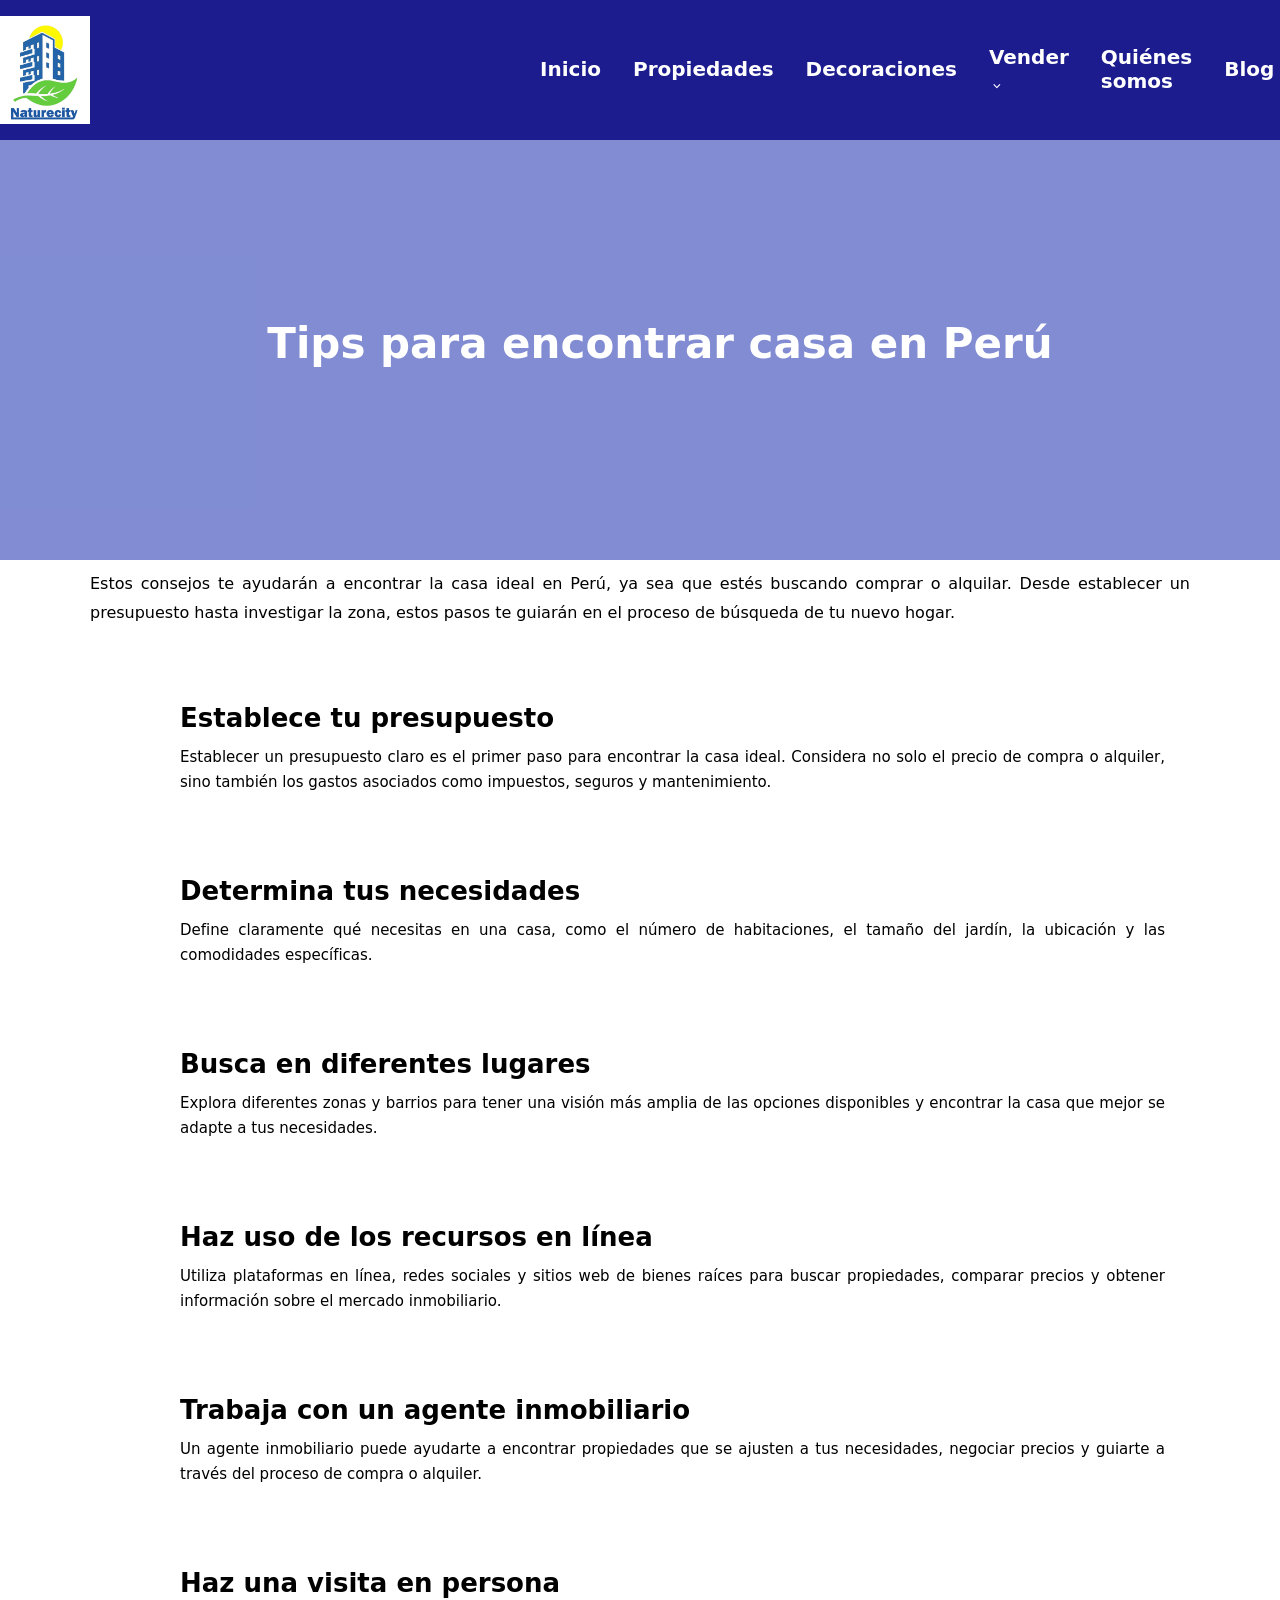
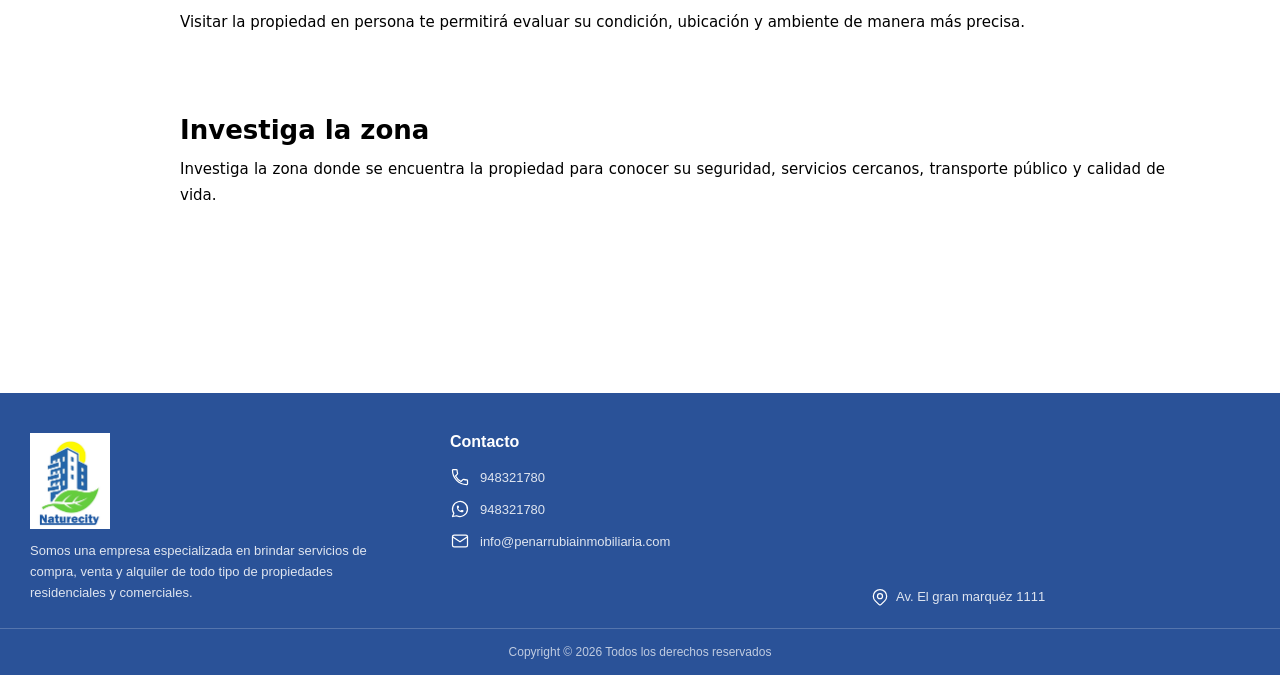
==== commit 961b5232: "detals" ====
--- a/articulo1.html
+++ b/articulo1.html
@@ -12,7 +12,7 @@
     <header class="navbar">
         <div class="logo-container">
             <img src="img/logo.png" alt="Logo" class="logo">
-            <nav>
+      <nav>
                 <ul class="nav-links">
                     <li><a href="index.html">Inicio</a></li>
                     <li><a href="propiedades.html">Propiedades</a></li>
@@ -27,12 +27,14 @@
                     <li><a href="pagina2.html">Quiénes somos</a></li>
                     <li><a href="blog.html">Blog</a></li>
                     <li><a href="login.html" class="active">Iniciar Sesión</a></li>
+                    <a href="vista4.html">
+                        <button class="btn-contacto">Contacto</button>
+                    </a>
                 </ul>
+
             </nav>
         </div>
-        <a href="vista4.html">
-            <button class="btn-contacto">Contacto</button>
-        </a>
+    
     </header>
 
     <!-- HERO -->
